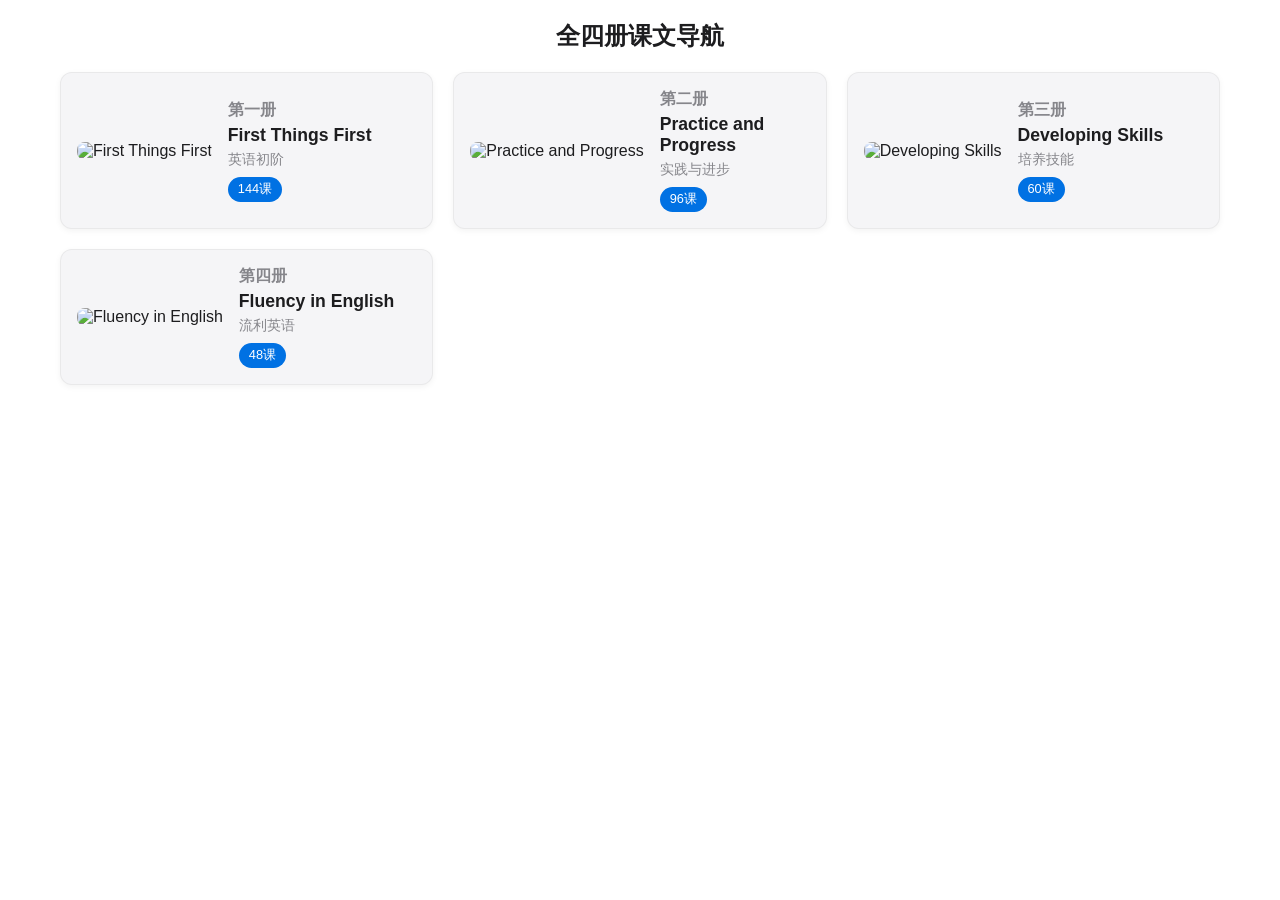
==== index.html @ 127526e5 "feat(ui): 重构页面布局和样式以提升用户体验 - 重新设计主页和书籍页面的布局结构 - 更新全局样式，采用更现代的设计语言 - 优化书籍卡片和课程列表的视觉呈现 - 改进音频播放器界面和位置布" ====
<!DOCTYPE html>
<html lang="zh-CN">
<head>
    <meta charset="UTF-8">
    <meta name="viewport" content="width=device-width, initial-scale=1.0">
    <title>新概念英语 - 导航</title>
    <link rel="stylesheet" href="static/base.css">
    <link rel="stylesheet" href="static/index.css">
</head>
<body>
<div class="content">
    <div class="section-header">
        <h2>全四册课文导航</h2>
    </div>
    <div class="books-grid">
        <a href="book.html#NCE1" class="book-card" data-book="1">
            <div class="book-icon">
                <img src="images/NCE1.jpg" alt="First Things First">
            </div>
            <div class="book-info">
                <div class="book-number">第一册</div>
                <div class="book-title">First Things First</div>
                <div class="book-subtitle">英语初阶</div>
                <div class="lesson-count">144课</div>
            </div>
        </a>

        <a href="book.html#NCE2" class="book-card" data-book="2">
            <div class="book-icon">
                <img src="images/NCE2.jpg" alt="Practice and Progress">
            </div>
            <div class="book-info">
                <div class="book-number">第二册</div>
                <div class="book-title">Practice and Progress</div>
                <div class="book-subtitle">实践与进步</div>
                <div class="lesson-count">96课</div>
            </div>
        </a>
        
        <a href="book.html#NCE3" class="book-card" data-book="3">
            <div class="book-icon">
                <img src="images/NCE3.jpg" alt="Developing Skills">
            </div>
            <div class="book-info">
                <div class="book-number">第三册</div>
                <div class="book-title">Developing Skills</div>
                <div class="book-subtitle">培养技能</div>
                <div class="lesson-count">60课</div>
            </div>
        </a>
        
        <a href="book.html#NCE4" class="book-card" data-book="4">
            <div class="book-icon">
                <img src="images/NCE4.jpg" alt="Fluency in English">
            </div>
            <div class="book-info">
                <div class="book-number">第四册</div>
                <div class="book-title">Fluency in English</div>
                <div class="book-subtitle">流利英语</div>
                <div class="lesson-count">48课</div>
            </div>
        </a>
    </div>
</div>
</body>
</html>
---- static/base.css ----
* {
    margin: 0;
    padding: 0;
    box-sizing: border-box;
    text-decoration: none;
}

body {
    font-family: -apple-system, BlinkMacSystemFont, 'Segoe UI', Roboto, Oxygen, Ubuntu, Cantarell, 'Open Sans', 'Helvetica Neue', sans-serif;
    min-height: 100vh;
    display: flex;
    flex-direction: column;
    color: #333333;
    background-color: #ffffff;
}

hr {
    margin: 10px 0;
    border: 0.5px solid rgba(0, 0, 0, 0.1);
}

.header {
    text-align: center;
    padding: 30px 0;
    background-color: #f5f5f7;
    border-radius: 0 0 12px 12px;
}

.header h1 {
    font-size: 2.5em;
    font-weight: 600;
    letter-spacing: -0.5px;
    color: #1d1d1f;
    margin-bottom: 8px;
}

.header p {
    font-size: 1em;
    color: #86868b;
    font-weight: 400;
}

.content {
    flex: 1;
    display: flex;
    flex-direction: column;
    padding: 20px;
    max-width: 1200px;
    margin: 0 auto;
    width: 100%;
}

.section-header h2 {
    font-size: 1.5em;
    font-weight: 600;
    color: #1d1d1f;
    margin-bottom: 20px;
    text-align: center;
}

footer {
    padding: 20px;
    text-align: center;
    background-color: #f5f5f7;
    border-radius: 12px;
    margin: 0 20px 20px 20px;
    margin-top: auto;
}

footer a {
    color: #86868b;
    font-size: 0.875rem;
    text-decoration: none;
}

footer a:hover {
    text-decoration: underline;
}

.back-link {
    text-decoration: none;
    color: inherit;
}

a {
    color: #0071e3;
    transition: all 0.2s ease;
}

a:hover {
    opacity: 0.8;
}

@media (max-width: 768px) {
    .header h1 {
        font-size: 2em;
    }
    
    .content {
        padding: 15px;
    }
    
    footer {
        margin: 0 15px 15px 15px;
    }
}
---- static/index.css ----
.books-nav {
    display: grid;
    grid-template-columns: repeat(auto-fit, minmax(300px, 1fr));
    grid-auto-rows: 1fr;
    gap: 100px;
    padding: 100px;
    box-shadow: 0 20px 40px rgba(0, 0, 0, 0.1);
}

.books-grid {
    display: grid;
    grid-template-columns: repeat(auto-fit, minmax(280px, 1fr));
    gap: 20px;
    width: 100%;
}

.book-card {
    display: flex;
    flex-direction: row;
    align-items: center;
    padding: 16px;
    border-radius: 12px;
    background-color: #f5f5f7;
    color: #1d1d1f;
    text-decoration: none;
    transition: all 0.2s ease;
    border: 1px solid rgba(0, 0, 0, 0.05);
    box-shadow: 0 2px 6px rgba(0, 0, 0, 0.05);
}

.book-card:hover {
    transform: translateY(-2px);
    box-shadow: 0 4px 12px rgba(0, 0, 0, 0.1);
    background-color: #ffffff;
    border-color: rgba(0, 0, 0, 0.1);
}

.book-icon img {
    width: 80px;
    height: 80px;
    border-radius: 8px;
    object-fit: cover;
    margin-right: 16px;
}

.book-info {
    flex: 1;
}

.book-number {
    font-size: 1rem;
    font-weight: 600;
    color: #86868b;
    margin-bottom: 4px;
}

.book-title {
    font-size: 1.1rem;
    font-weight: 600;
    color: #1d1d1f;
    margin-bottom: 4px;
}

.book-subtitle {
    font-size: 0.9rem;
    color: #86868b;
    margin-bottom: 8px;
}

.lesson-count {
    display: inline-block;
    padding: 4px 10px;
    border-radius: 20px;
    background-color: #0071e3;
    color: white;
    font-size: 0.8rem;
    font-weight: 500;
}

@media (max-width: 768px) {
    .books-grid {
        grid-template-columns: 1fr;
    }
    
    .book-card {
        padding: 12px;
    }
    
    .book-icon img {
        width: 60px;
        height: 60px;
    }
}
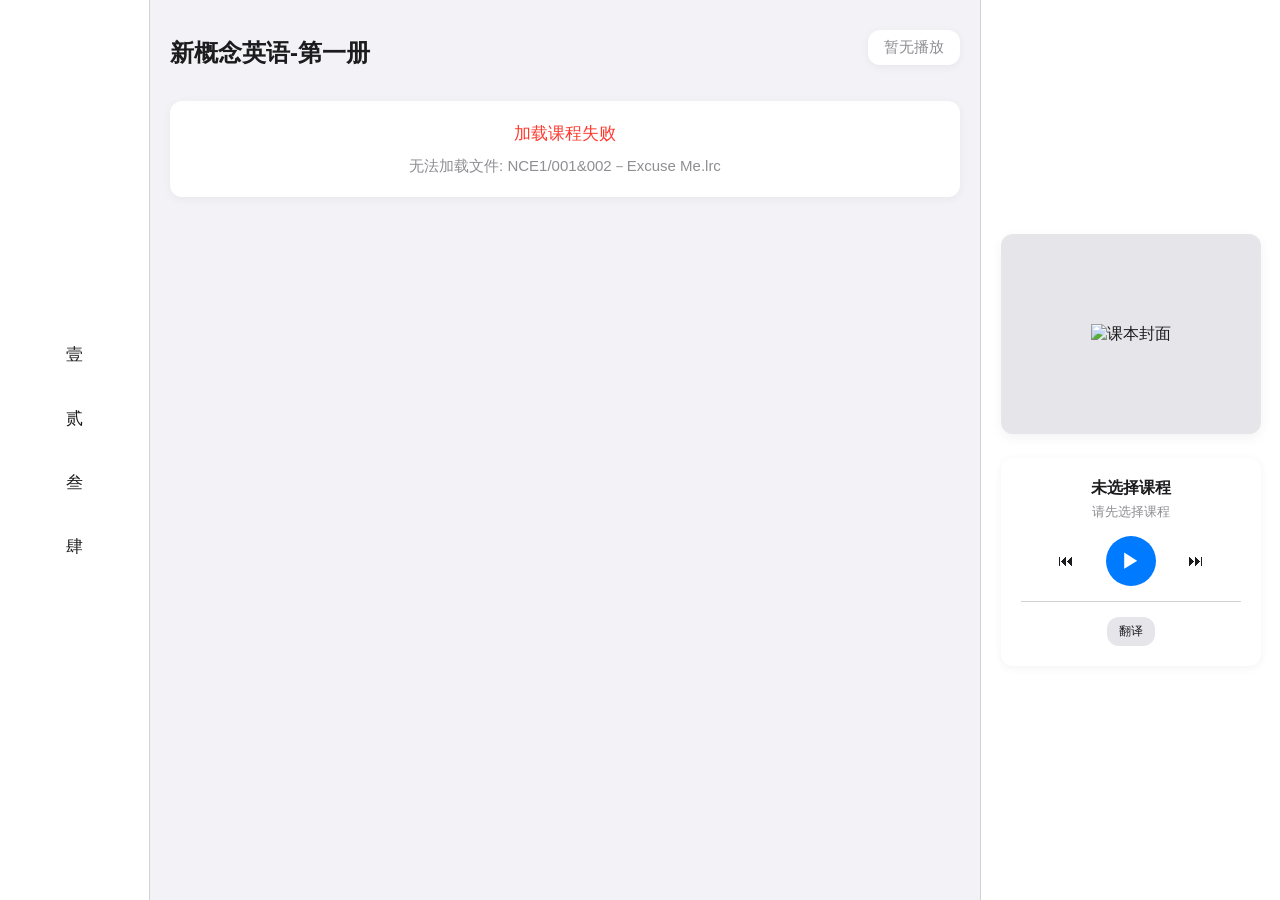
==== commit 2f0b1e3e: "feat(nce): 重构新概念英语学习网站 - 移除旧版独立页面(book.html, lesson.html)和相关CSS/JS文件 - 合并所有功能到单页面应用(index.html) - 新增" ====
--- a/index.html
+++ b/index.html
@@ -1,66 +1,73 @@
 <!DOCTYPE html>
 <html lang="zh-CN">
-<head>
-    <meta charset="UTF-8">
-    <meta name="viewport" content="width=device-width, initial-scale=1.0">
-    <title>新概念英语 - 导航</title>
-    <link rel="stylesheet" href="static/base.css">
-    <link rel="stylesheet" href="static/index.css">
-</head>
-<body>
-<div class="content">
-    <div class="section-header">
-        <h2>全四册课文导航</h2>
+  <head>
+    <meta charset="UTF-8" />
+    <meta name="viewport" content="width=device-width, initial-scale=1.0" />
+    <title>新概念英语学习</title>
+    <link rel="stylesheet" href="static/style.css">
+  </head>
+
+  <body>
+    <div class="container">
+      <nav>
+        <div>
+          <a href="#NCE1" data-book="1">壹</a>
+          <a href="#NCE2" data-book="2">贰</a>
+          <a href="#NCE3" data-book="3">叁</a>
+          <a href="#NCE4" data-book="4">肆</a>
+        </div>
+      </nav>
+      
+      <main id="content">
+        <div class="header">
+          <h1>新概念英语学习</h1>
+          <div class="now-playing" id="now-playing">暂无播放</div>
+        </div>
+      </main>
+      
+      <aside>
+        <div class="aside-content">
+          <div class="book-cover">
+            <img id="book-cover-img" src="images/NCE1.jpg" alt="课本封面">
+          </div>
+          
+          <div class="audio-controls">
+            <div class="song-info">
+              <div class="song-title" id="song-title">未选择课程</div>
+              <div class="song-artist" id="song-artist">请先选择课程</div>
+            </div>
+            
+            <div class="control-buttons">
+              <button class="control-button" id="prev-button">⏮</button>
+              <button class="control-button main" id="play-pause-button">▶</button>
+              <button class="control-button" id="next-button">⏭</button>
+            </div>
+            
+            <div class="additional-controls">
+              <div class="other-controls">
+                <div class="toggle-controls">
+                  <button class="toggle-button" id="translate-button">翻译</button>
+                </div>
+              </div>
+            </div>
+          </div>
+        </div>
+      </aside>
     </div>
-    <div class="books-grid">
-        <a href="book.html#NCE1" class="book-card" data-book="1">
-            <div class="book-icon">
-                <img src="images/NCE1.jpg" alt="First Things First">
-            </div>
-            <div class="book-info">
-                <div class="book-number">第一册</div>
-                <div class="book-title">First Things First</div>
-                <div class="book-subtitle">英语初阶</div>
-                <div class="lesson-count">144课</div>
-            </div>
-        </a>
+    
+    <div class="book-selector" id="book-selector">
+      <div class="book-selector-content">
+        <div class="book-selector-header">
+          <h2 id="selector-title">选择课程</h2>
+          <button class="close-button" id="close-selector">×</button>
+        </div>
+        <div class="lesson-list" id="lesson-list">
+        </div>
+      </div>
+    </div>
+    
+    <audio id="player"></audio>
 
-        <a href="book.html#NCE2" class="book-card" data-book="2">
-            <div class="book-icon">
-                <img src="images/NCE2.jpg" alt="Practice and Progress">
-            </div>
-            <div class="book-info">
-                <div class="book-number">第二册</div>
-                <div class="book-title">Practice and Progress</div>
-                <div class="book-subtitle">实践与进步</div>
-                <div class="lesson-count">96课</div>
-            </div>
-        </a>
-        
-        <a href="book.html#NCE3" class="book-card" data-book="3">
-            <div class="book-icon">
-                <img src="images/NCE3.jpg" alt="Developing Skills">
-            </div>
-            <div class="book-info">
-                <div class="book-number">第三册</div>
-                <div class="book-title">Developing Skills</div>
-                <div class="book-subtitle">培养技能</div>
-                <div class="lesson-count">60课</div>
-            </div>
-        </a>
-        
-        <a href="book.html#NCE4" class="book-card" data-book="4">
-            <div class="book-icon">
-                <img src="images/NCE4.jpg" alt="Fluency in English">
-            </div>
-            <div class="book-info">
-                <div class="book-number">第四册</div>
-                <div class="book-title">Fluency in English</div>
-                <div class="book-subtitle">流利英语</div>
-                <div class="lesson-count">48课</div>
-            </div>
-        </a>
-    </div>
-</div>
-</body>
+    <script src="static/script.js"></script>
+  </body>
 </html>
--- a/static/style.css
+++ b/static/style.css
@@ -0,0 +1,577 @@
+:root {
+  --primary-color: #007AFF;
+  --secondary-color: #34C759;
+  --background-color: #F2F2F7;
+  --card-background: #FFFFFF;
+  --text-primary: #1C1C1E;
+  --text-secondary: #8E8E93;
+  --border-color: #D1D1D6;
+  --highlight-color: #E5E5EA;
+  --shadow-color: rgba(0, 0, 0, 0.05);
+  --transition-duration: 0.3s;
+}
+
+* {
+  margin: 0;
+  padding: 0;
+  box-sizing: border-box;
+}
+
+body {
+  font-family: -apple-system, BlinkMacSystemFont, "Segoe UI", Roboto, Helvetica, Arial, sans-serif;
+  background-color: var(--background-color);
+  color: var(--text-primary);
+  height: 100vh;
+  overflow: hidden;
+}
+
+.container {
+  display: flex;
+  height: 100vh;
+  max-width: 100%;
+}
+
+/* Navigation sidebar */
+nav {
+  width: 150px;
+  background-color: var(--card-background);
+  color: var(--text-primary);
+  display: flex;
+  flex-direction: column;
+  height: 100%;
+  border-right: 1px solid var(--border-color);
+  padding: 20px 0;
+  position: relative;
+}
+
+nav > div:first-child {
+  flex: 1;
+  display: flex;
+  flex-direction: column;
+  justify-content: center;
+  align-items: center;
+}
+
+nav a {
+  display: flex;
+  align-items: center;
+  justify-content: center;
+  color: var(--text-primary);
+  text-decoration: none;
+  font-size: 17px;
+  width: 96px;
+  height: 48px;
+  border-radius: 24px;
+  margin: 8px 0;
+  transition: all var(--transition-duration) ease;
+  position: relative;
+  overflow: hidden;
+}
+
+nav a:hover {
+  background-color: var(--highlight-color);
+}
+
+/* Main content area */
+main {
+  flex: 1;
+  padding: 20px;
+  overflow-y: auto;
+  display: flex;
+  flex-direction: column;
+  gap: 16px;
+}
+
+.header {
+  display: flex;
+  justify-content: space-between;
+  align-items: center;
+  padding: 10px 0;
+}
+
+.header h1 {
+  font-size: 24px;
+  font-weight: 700;
+}
+
+.now-playing {
+  font-size: 15px;
+  color: var(--text-secondary);
+  text-align: center;
+  padding: 8px 16px;
+  background-color: var(--card-background);
+  border-radius: 12px;
+  box-shadow: 0 2px 10px var(--shadow-color);
+  margin-bottom: 10px;
+  display: inline-block;
+  align-self: center;
+}
+
+.content-item {
+  background-color: var(--card-background);
+  padding: 16px;
+  border-radius: 12px;
+  box-shadow: 0 2px 10px var(--shadow-color);
+  cursor: pointer;
+  transition: all var(--transition-duration) ease;
+  position: relative;
+  display: flex;
+  flex-direction: column;
+  justify-content: center;
+  min-height: 80px;
+}
+
+.content-item::before {
+  content: "";
+  position: absolute;
+  top: 0;
+  left: 0;
+  width: 4px;
+  height: 0;
+  background-color: var(--primary-color);
+  transition: height 0.3s ease;
+  border-radius: 12px 0 0 12px;
+}
+
+.content-item:hover {
+  transform: translateY(-2px);
+  box-shadow: 0 4px 15px var(--shadow-color);
+}
+
+.content-item.active {
+  background-color: #E3F2FD;
+}
+
+.content-item.active::before {
+  height: 100%;
+}
+
+.content-item.active .english {
+  color: var(--primary-color);
+  font-weight: 600;
+}
+
+.english {
+  font-size: 17px;
+  margin-bottom: 8px;
+  line-height: 1.5;
+  font-weight: 500;
+  word-wrap: break-word;
+  word-break: break-word;
+  white-space: normal;
+}
+
+.chinese {
+  font-size: 15px;
+  color: var(--text-secondary);
+  line-height: 1.5;
+  word-wrap: break-word;
+  word-break: break-word;
+  white-space: normal;
+  opacity: 1;
+}
+
+.content-item:hover .chinese,
+.content-item.active .chinese {
+  color: #636366;
+}
+
+.content-item:not(:has(.chinese)),
+.content-item:has(.chinese.hidden) {
+  min-height: 60px;
+  padding: 20px 16px;
+}
+
+.content-item:not(:has(.chinese)) .english,
+.content-item:has(.chinese.hidden) .english {
+  display: flex;
+  align-items: center;
+  height: 100%;
+  margin: 0;
+}
+
+.content-item:has(.chinese) .chinese.hidden {
+  display: none;
+}
+
+/* Control panel */
+aside {
+  width: 300px;
+  background-color: var(--card-background);
+  padding: 20px;
+  border-left: 1px solid var(--border-color);
+  display: flex;
+  flex-direction: column;
+  height: 100%;
+}
+
+.aside-content {
+  flex: 1;
+  display: flex;
+  flex-direction: column;
+  justify-content: center;
+  align-items: center;
+  gap: 24px;
+}
+
+.book-cover {
+  position: relative;
+  background-color: var(--highlight-color);
+  width: 260px;
+  height: 200px;
+  border-radius: 12px;
+  display: flex;
+  align-items: center;
+  justify-content: center;
+  overflow: hidden;
+  box-shadow: 0 4px 12px var(--shadow-color);
+}
+
+.book-cover img {
+  max-width: 100%;
+  height: auto;
+  object-fit: contain;
+  transition: transform 0.3s ease;
+}
+
+.book-cover:hover img {
+  transform: scale(1.05);
+}
+
+.audio-controls {
+  background-color: var(--card-background);
+  border-radius: 12px;
+  padding: 20px;
+  box-shadow: 0 2px 10px var(--shadow-color);
+  width: 260px;
+}
+
+.song-info {
+  text-align: center;
+  margin-bottom: 15px;
+}
+
+.song-title {
+  font-size: 16px;
+  font-weight: 600;
+  margin-bottom: 4px;
+}
+
+.song-artist {
+  font-size: 13px;
+  color: var(--text-secondary);
+}
+
+.control-buttons {
+  display: flex;
+  justify-content: center;
+  align-items: center;
+  gap: 20px;
+  margin: 15px 0;
+}
+
+.control-button {
+  width: 40px;
+  height: 40px;
+  border-radius: 50%;
+  border: none;
+  background-color: transparent;
+  cursor: pointer;
+  display: flex;
+  align-items: center;
+  justify-content: center;
+  font-size: 16px;
+  color: var(--text-primary);
+  transition: all 0.2s ease;
+}
+
+.control-button:hover {
+  background-color: var(--highlight-color);
+}
+
+.control-button.main {
+  width: 50px;
+  height: 50px;
+  font-size: 20px;
+  background-color: var(--primary-color);
+  color: white;
+}
+
+.control-button.main:hover {
+  background-color: #0062CC;
+  transform: scale(1.05);
+}
+
+.additional-controls {
+  display: flex;
+  justify-content: center;
+  margin-top: 15px;
+  padding-top: 15px;
+  border-top: 1px solid var(--border-color);
+}
+
+.other-controls {
+  display: flex;
+  flex-direction: column;
+  gap: 10px;
+}
+
+.control-label {
+  font-size: 12px;
+  color: var(--text-secondary);
+  font-weight: 500;
+  text-align: center;
+}
+
+.toggle-controls {
+  display: flex;
+  justify-content: center;
+}
+
+.toggle-button {
+  padding: 6px 12px;
+  font-size: 12px;
+  border: none;
+  background-color: var(--highlight-color);
+  color: var(--text-primary);
+  border-radius: 12px;
+  cursor: pointer;
+  transition: all 0.3s ease;
+}
+
+.toggle-button:hover {
+  background-color: #DDDDDF;
+}
+
+.toggle-button.active {
+  background-color: var(--primary-color);
+  color: white;
+}
+
+#player {
+  display: none;
+}
+
+.book-selector {
+  position: fixed;
+  top: 0;
+  left: 0;
+  width: 100%;
+  height: 100%;
+  background-color: rgba(0, 0, 0, 0.5);
+  display: flex;
+  justify-content: center;
+  align-items: center;
+  z-index: 1000;
+  opacity: 0;
+  pointer-events: none;
+  transition: opacity 0.3s ease;
+}
+
+.book-selector.active {
+  opacity: 1;
+  pointer-events: all;
+}
+
+.book-selector-content {
+  background-color: var(--card-background);
+  border-radius: 16px;
+  padding: 20px;
+  width: 90%;
+  max-width: 500px;
+  max-height: 80%;
+  overflow-y: auto;
+  transform: translateY(20px);
+  transition: transform 0.3s ease;
+}
+
+.book-selector.active .book-selector-content {
+  transform: translateY(0);
+}
+
+.book-selector-header {
+  display: flex;
+  justify-content: space-between;
+  align-items: center;
+  margin-bottom: 15px;
+}
+
+.book-selector-header h2 {
+  margin: 0;
+  font-size: 18px;
+  font-weight: 600;
+}
+
+.close-button {
+  background: none;
+  border: none;
+  font-size: 24px;
+  cursor: pointer;
+  width: 36px;
+  height: 36px;
+  display: flex;
+  align-items: center;
+  justify-content: center;
+  border-radius: 50%;
+  color: var(--text-primary);
+  transition: background-color 0.2s ease;
+}
+
+.close-button:hover {
+  background-color: var(--highlight-color);
+}
+
+.lesson-list {
+  display: grid;
+  grid-template-columns: repeat(auto-fill, minmax(140px, 1fr));
+  gap: 10px;
+}
+
+.loading, .error {
+  text-align: center;
+  padding: 20px;
+  font-size: 15px;
+}
+
+.error {
+  color: #FF3B30;
+}
+
+.lesson-item {
+  padding: 14px 10px;
+  background-color: var(--highlight-color);
+  border-radius: 10px;
+  cursor: pointer;
+  transition: all 0.2s ease;
+  text-align: center;
+  font-size: 13px;
+}
+
+.lesson-item:hover {
+  background-color: var(--primary-color);
+  color: white;
+  transform: translateY(-2px);
+}
+
+/* 响应式布局 */
+@media (max-width: 1200px) {
+  .container {
+    flex-direction: column;
+  }
+  
+  nav {
+    width: 100%;
+    height: auto;
+    border-right: none;
+    border-bottom: 1px solid var(--border-color);
+    padding: 10px 0;
+  }
+  
+  nav > div:first-child {
+    flex-direction: row;
+    justify-content: center;
+    align-items: center;
+    gap: 20px;
+  }
+  
+  main {
+    height: calc(100vh - 200px);
+  }
+  
+  aside {
+    width: 100%;
+    height: auto;
+    border-left: none;
+    border-top: 1px solid var(--border-color);
+    padding: 15px;
+  }
+  
+  .aside-content {
+    flex-direction: row;
+    justify-content: space-around;
+    align-items: center;
+    flex-wrap: wrap;
+  }
+  
+  .book-cover {
+    width: 180px;
+    height: 140px;
+  }
+  
+  .audio-controls {
+    width: auto;
+    flex: 1;
+    max-width: 500px;
+  }
+}
+
+@media (max-width: 768px) {
+  .container {
+    height: auto;
+    min-height: 100vh;
+  }
+  
+  body {
+    overflow: auto;
+    height: auto;
+  }
+  
+  main {
+    height: auto;
+  }
+  
+  .aside-content {
+    flex-direction: column;
+  }
+  
+  .book-cover {
+    width: 200px;
+    height: 150px;
+  }
+  
+  .audio-controls {
+    width: 100%;
+    max-width: 300px;
+  }
+  
+  .lesson-list {
+    grid-template-columns: repeat(auto-fill, minmax(120px, 1fr));
+  }
+}
+
+@media (max-width: 480px) {
+  nav > div:first-child {
+    gap: 10px;
+  }
+  
+  nav a {
+    width: 70px;
+    height: 40px;
+    font-size: 15px;
+  }
+  
+  .header {
+    flex-direction: column;
+    gap: 10px;
+  }
+  
+  .now-playing {
+    font-size: 13px;
+    padding: 6px 12px;
+  }
+  
+  .book-cover {
+    width: 150px;
+    height: 120px;
+  }
+  
+  .lesson-list {
+    grid-template-columns: repeat(auto-fill, minmax(100px, 1fr));
+    gap: 8px;
+  }
+  
+  .lesson-item {
+    padding: 10px 5px;
+    font-size: 12px;
+  }
+}
